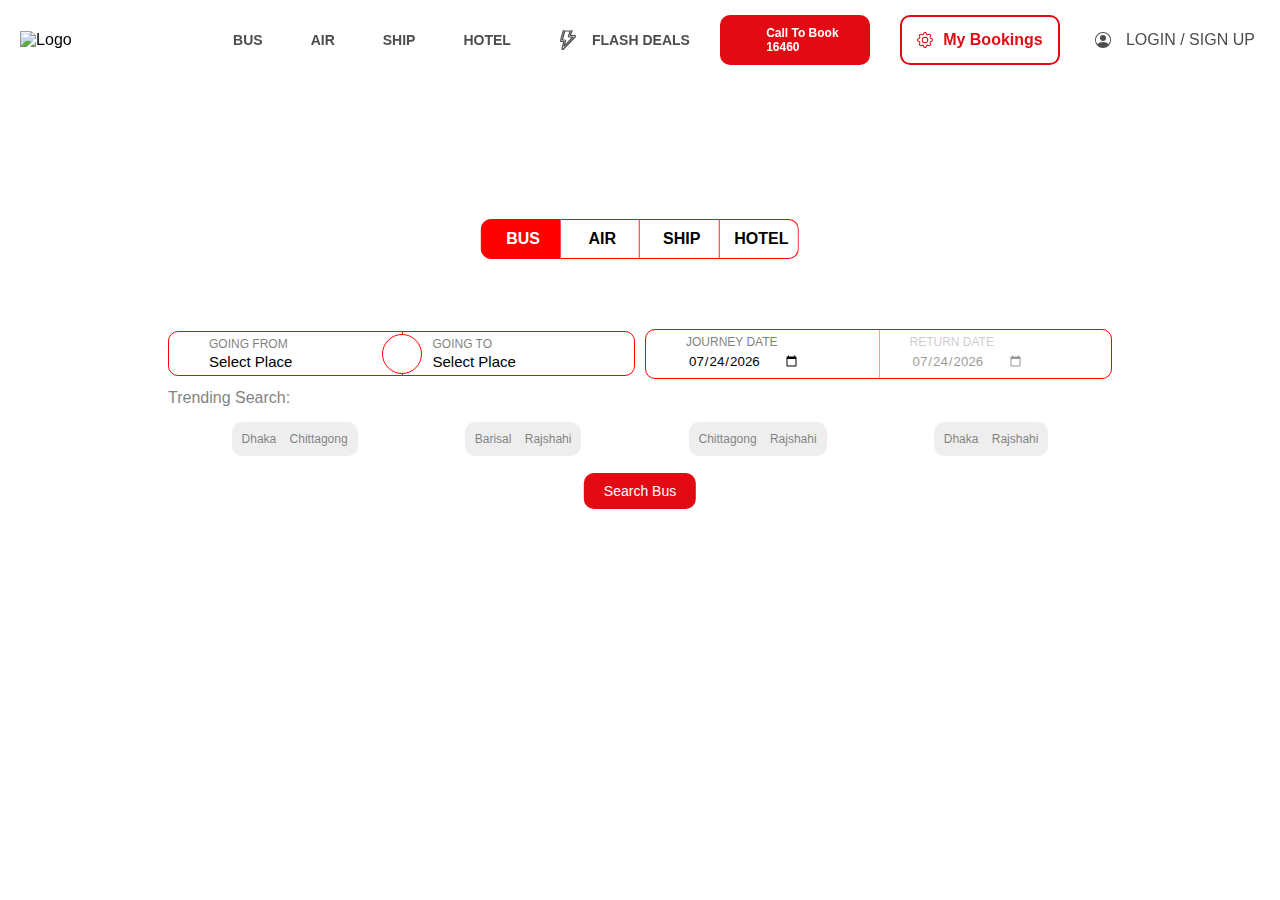
==== bus.html @ 5cc8b242 "Add files via upload" ====
<!DOCTYPE html>
<html lang="en">
  <head>
    <meta charset="UTF-8" />
    <meta name="viewport" content="width=device-width, initial-scale=1.0" />
    <link rel="stylesheet" href="style.css" />
    <link
      rel="stylesheet"
      href="https://cdnjs.cloudflare.com/ajax/libs/font-awesome/6.5.2/css/all.min.css"
      integrity="sha512-SnH5WK+bZxgPHs44uWIX+LLJAJ9/2PkPKZ5QiAj6Ta86w+fsb2TkcmfRyVX3pBnMFcV7oQPJkl9QevSCWr3W6A=="
      crossorigin="anonymous"
      referrerpolicy="no-referrer"
    />
    <title>bdtickets | Bus Ticket Booking</title>
    <link rel="icon" href="image/fav-icon-new.png" />
  </head>
  <body>
    <div class="navbar-main">
      <img
        class="logo"
        src="https://bdtickets.com/images/logo-new-2.png"
        alt="Logo"
        width="150px"
      />
      <div class="navbar-menu">
        <div class="menu-tab">
          <i class="fas fa-bus"></i>
          <p>BUS</p>
        </div>
        <div class="menu-tab">
          <i class="fas fa-plane"></i>
          <p>AIR</p>
        </div>
        <div class="menu-tab">
          <i class="fas fa-ship"></i>
          <p>SHIP</p>
        </div>
        <div class="menu-tab">
          <i class="fas fa-bed"></i>
          <p>HOTEL</p>
        </div>
        <div class="menu-tab">
          <svg
            xmlns="http://www.w3.org/2000/svg"
            width="33"
            height="20"
            viewBox="0 2.5 24 20"
            stroke-width="1.2"
            stroke="currentColor"
            fill="none"
            stroke-linejoin="round"
          >
            <path
              d="M8.29400141,14 L6.52697684,21.0680983 C6.34050874,21.8139707 7.26339156,22.3240198 7.79572333,21.7692956 L19.7911396,9.2692956 C20.2486433,8.79254712 19.9107562,8 19.25,8 L14.7905694,8 L16.4615125,2.98717082 C16.6233953,2.50152249 16.2619183,2 15.75,2 L8.75,2 C8.41513973,2 8.12085023,2.22198299 8.02885704,2.54395915 L5.02885704,13.0439592 C4.89196785,13.5230713 5.25171584,14 5.75,14 L8.29400141,14 Z M13.0384875,8.51282918 C12.8766047,8.99847751 13.2380817,9.5 13.75,9.5 L17.4908021,9.5 L8.6662195,18.6957861 L9.98219059,13.4319017 C10.1005306,12.9585417 9.74251208,12.5 9.25458372,12.5 L6.74429749,12.5 L9.31572606,3.5 L14.7094306,3.5 L13.0384875,8.51282918 Z"
              id="🎨-Color"
            ></path>
          </svg>
          <p>FLASH DEALS</p>
        </div>
      </div>
      <div class="call">
        <i class="fa-solid fa-phone"></i>
        <div>
          <p>Call To Book</p>
          <p>16460</p>
        </div>
      </div>
      <div class="my-bookings">
        <svg xmlns="http://www.w3.org/2000/svg" width="16" height="16" fill="#E30B13" viewBox="0 0 16 16"><path d="M8 4.754a3.246 3.246 0 1 0 0 6.492 3.246 3.246 0 0 0 0-6.492zM5.754 8a2.246 2.246 0 1 1 4.492 0 2.246 2.246 0 0 1-4.492 0z"></path><path d="M9.796 1.343c-.527-1.79-3.065-1.79-3.592 0l-.094.319a.873.873 0 0 1-1.255.52l-.292-.16c-1.64-.892-3.433.902-2.54 2.541l.159.292a.873.873 0 0 1-.52 1.255l-.319.094c-1.79.527-1.79 3.065 0 3.592l.319.094a.873.873 0 0 1 .52 1.255l-.16.292c-.892 1.64.901 3.434 2.541 2.54l.292-.159a.873.873 0 0 1 1.255.52l.094.319c.527 1.79 3.065 1.79 3.592 0l.094-.319a.873.873 0 0 1 1.255-.52l.292.16c1.64.893 3.434-.902 2.54-2.541l-.159-.292a.873.873 0 0 1 .52-1.255l.319-.094c1.79-.527 1.79-3.065 0-3.592l-.319-.094a.873.873 0 0 1-.52-1.255l.16-.292c.893-1.64-.902-3.433-2.541-2.54l-.292.159a.873.873 0 0 1-1.255-.52l-.094-.319zm-2.633.283c.246-.835 1.428-.835 1.674 0l.094.319a1.873 1.873 0 0 0 2.693 1.115l.291-.16c.764-.415 1.6.42 1.184 1.185l-.159.292a1.873 1.873 0 0 0 1.116 2.692l.318.094c.835.246.835 1.428 0 1.674l-.319.094a1.873 1.873 0 0 0-1.115 2.693l.16.291c.415.764-.42 1.6-1.185 1.184l-.291-.159a1.873 1.873 0 0 0-2.693 1.116l-.094.318c-.246.835-1.428.835-1.674 0l-.094-.319a1.873 1.873 0 0 0-2.692-1.115l-.292.16c-.764.415-1.6-.42-1.184-1.185l.159-.291A1.873 1.873 0 0 0 1.945 8.93l-.319-.094c-.835-.246-.835-1.428 0-1.674l.319-.094A1.873 1.873 0 0 0 3.06 4.377l-.16-.292c-.415-.764.42-1.6 1.185-1.184l.292.159a1.873 1.873 0 0 0 2.692-1.115l.094-.319z"></path></svg>
        <p>My Bookings</p>
      </div>
      <div class="user">
        <svg
          xmlns="http://www.w3.org/2000/svg"
          width="16"
          height="16"
          fill="currentColor"
          class="bi bi-person-circle flex-shrink-0"
          viewBox="0 0 16 16"
        >
          <path d="M11 6a3 3 0 1 1-6 0 3 3 0 0 1 6 0z"></path>
          <path
            fill-rule="evenodd"
            d="M0 8a8 8 0 1 1 16 0A8 8 0 0 1 0 8zm8-7a7 7 0 0 0-5.468 11.37C3.242 11.226 4.805 10 8 10s4.757 1.225 5.468 2.37A7 7 0 0 0 8 1z"
          ></path>
        </svg>
        <p>LOGIN / SIGN UP</p>
      </div>
    </div>
    <div class="container" style="margin-top: 80px">
      <a class="home" href="index.html"><i class="fa-solid fa-house"></i></a>
      <h1 style="text-align: center; padding: 10px">Available Buses</h1>
      <div class="show-buses"></div>
    </div>
    <div class="loader">
      <div class="outside"></div>
      <div class="inside"></div>
      <div class="dot1"></div>
      <div class="dot2"></div>
      <h3 class="h3">Searching</h3>
    </div>
    <script src="busdata.js"></script>
  </body>
</html>
---- style.css ----
* {
  padding: 0;
  margin: 0;
  box-sizing: border-box;
  font-family: "Segoe UI", Tahoma, Geneva, Verdana, sans-serif;
  overflow: none;
}
body {
  background-color: #fff;
  background-image: url("image/banner-web.png");
  background-repeat: no-repeat;
  background-size: cover;
  background-position: center;
  height: 650px;
  width: 100%;
}

.navbar-main {
  height: 80px;
  position: fixed;
  top: 0;
  left: 0;
  background-color: rgba(255, 255, 255, 0.151);
  width: 100%;
  backdrop-filter: blur(2px);
  z-index: 10;
  display: flex;
  align-items: center;
  justify-content: center;
  gap: 30px;
}
.logo {
  margin-right: 25px;
}
.navbar-menu {
  display: flex;
  align-items: center;
  justify-content: space-around;
  gap: 40px;
}

.menu-tab {
  display: flex;
  align-items: center;
  justify-content: space-around;
  gap: 8px;
  cursor: pointer;
  transition: all 0.3s;
  font-size: 14px !important;
  font-weight: 700;
  color: rgb(58 57 57 / 90%);
}

.menu-tab:hover {
  color: #e30b13;
}

.call {
  font-size: 15px;
  font-weight: 700;
  display: flex;
  align-items: center;
  justify-content: center;
  gap: 15px;
  background-color: #e30b13;
  color: white;
  border-radius: 10px;
  height: 50px;
  width: 150px;
  cursor: pointer;
}
.call p {
  font-size: 12px !important;
  font-weight: 600;
}
.call:active, .call:focus, .call:hover {
  color: #fff;
  border-color: #f52c34;
  background: #f52c34;
}

.my-bookings {
  display: flex;
  align-items: center;
  justify-content: center;
  gap: 10px;
  background-color: transparent;
  color: #e30b13;
  border: 2px solid #e30b13;
  border-radius: 10px;
  height: 50px;
  width: 160px;
  cursor: pointer;
  font-weight: 600;
}

.user {
  display: flex;
  align-items: center;
  justify-content: center;
  gap: 15px;
  background-color: transparent;
  color: rgb(58 57 57 / 90%);
  height: 50px;
  width: 170px;
  cursor: pointer;
}

.main {
  padding-top: 80px;
  width: 100%;
  height: 100%;
  display: flex;
  align-items: center;
  justify-content: center;
  min-height: 10vh;
}
.go{
  display: flex;
  align-items: center;
  gap: 10px;
  width: 100%;
}
.choose-routes {
  width: 80%;
  background-color: #ffffff;
  padding: 40px 40px 20px 40px;
  border-radius: 10px;
  position: relative;
  margin: 80px 10px;
  margin-top: 120px;
}

.ticket {
  position: absolute;
  top: 0;
  left: 50%;
  transform: translate(-50%, -100%);
  width: 35%;
  display: flex;
  align-items: center;
  justify-content: space-around;
  background-color: rgb(255, 255, 255);
  border-radius: 10px 10px 0 0;
  padding: 20px;
}

.search-btn {
  position: absolute;
  bottom: 0;
  left: 50%;
  transform: translate(-50%, 50%);
  background-color: #e30b13;
  color: white;
  border-radius: 10px;
  border: none;
  outline: none;
  padding: 10px 20px;
  font-size: 14px;
  font-weight: 700 !importan;
  cursor: pointer;
  transition: all 0.2s;
}

.search-btn:active, .search-btn:focus, .search-btn:hover {
  color: #fff;
  border-color: #f52c34;
  background: #f52c34;
}

.transport {
  background-color: #ffffff;
  padding: 10px;
  border: red solid 1px;
  display: flex;
  align-items: center;
  justify-content: center;
  gap: 5px;
  cursor: pointer;
  transition: all 0.2s;
  font-weight: 600;
  width: 25%;
}

.first {
  border-radius: 10px 0 0 10px;
}

.last {
  border-radius: 0 10px 10px 0;
}

.middle, .last {
  border-left: 0px;
}

.transport:hover {
  background-color: rgb(255, 115, 115);
}

.active {
  background-color: red;
  color: white;
}

.from-to, .dates {
  display: flex;
  align-items: center;
  border: 1px solid red;
  border-radius: 10px;
  padding: 0 10px;
  background-color: white;
  margin: 10px 0;
  position: relative;
  width: 100%;
}

.from, .to {
  display: flex;
  flex-direction: column;
  width: 50%;
  padding: 5px 30px;
  overflow: hidden;
}

.from label, .to label {
  opacity: 0.5;
  font-size: 12px;
}

.select-going-from, .select-going-to {
  border: none;
  outline: none;
  font-size: 15px;
  background-color: transparent;
  cursor: pointer;
}

.switch-arrow {
  border-radius: 10px;
  border: 1px solid red;
  background-color: white;
  cursor: pointer;
  border-radius: 100%;
  width: 40px;
  height: 40px;
  display: flex;
  align-items: center;
  justify-content: center;
  position: absolute;
  top: 50%;
  left: 50%;
  transform: translate(-50%, -50%);
}

.to {
  border-left: 1px solid red;
}

label {
  margin-bottom: 2px;
}

.date-input {
  padding: 2px;
  width: fit-content;
  border: none;
  background-color: transparent;
  text-align: left;
}

.tranding-places {
  width: 100%;
  display: flex;
  align-items: center;
  justify-content: space-around;
  flex-wrap: wrap;
  padding: 10px;
}

.options {
  position: absolute;
  z-index: 2;
  top: 70px;
  background-color: #ffffff;
  border-radius: 10px;
  padding: 10px;
  width: 300px;
  display: none;
  box-shadow: 0 0 5px black;
}

.options-from {
  display: block;
}

.filter-option {
  height: 200px;
  overflow-y: auto;
}

.options input {
  width: 100%;
  border: none;
  border: none;
  outline: none;
  padding-bottom: 5px;
  border-bottom: 1px solid black;
  font-size: 15px;
}

.option {
  padding: 10px;
  margin: 10px;
  border-radius: 10px;
  cursor: pointer;
  background-color: white;
  transition: all 0.2s;
  background-color: rgb(235, 235, 235);
}

.option:hover {
  background-color: rgb(255, 115, 115);
}

.tranding-place {
  margin: 5px;
  opacity: 0.5;
  padding: 10px;
  background-color: #dfdfdf;
  border-radius: 10px;
  cursor: pointer;
  font-size: 12px;
}
.tranding-place i {
  margin: 0 5px;
}
.show-buses {
  padding: 10px;
  margin: 10px;
  background: white;
  border-radius: 10px;
  padding: 20px;
}

.bus {
  width: 100%;
  border: 2px solid red;
  border-radius: 10px;
  padding: 10px;
  display: flex;
  align-items: center;
  justify-content: space-around;
  flex-wrap: wrap;
}

.bus div {
  margin: 10px;
  background-color: rgb(212, 212, 212);
  border-radius: 10px;
  padding: 5px 10px;
}

.no-bus {
  display: flex;
  align-items: center;
  justify-content: center;
  flex-direction: column;
}

.home {
  text-decoration: none;
  width: 50px;
  height: 50px;
  display: flex;
  align-items: center;
  justify-content: center;
  background-color: red;
  position: absolute;
  top: 90px;
  left: 10px;
  color: white;
  border-radius: 100%;
  font-size: 20px;
  transition: all 0.2s;
}

.home:hover {
  box-shadow: 0 0 5px black;
}
.loader {
  height: 100dvh;
  width: 100vw;
  position: absolute;
  top: 0;
  left: 0;
  z-index: 12;
  background-color: rgba(255, 208, 208, 0.5);
  backdrop-filter: blur(10px);
  display: flex;
  align-items: center;
  justify-content: center;
  animation: loading forwards 1s linear;
  animation-delay: 1s;
}

.outside {
  position: absolute;
  width: 90px;
  height: 95px;
  border-radius: 100%;
  border-top: 10px solid red;
  border-bottom: 10px solid red;
  animation: out 2s linear infinite;
}

.inside {
  position: absolute;
  width: 75px;
  height: 70px;
  border-radius: 100%;
  border-right: 10px solid black;
  border-left: 10px solid black;
  animation: in 2s linear infinite;
}

.dot1 {
  position: absolute;
  background-color: red;
  animation: dot1 1s linear infinite;
  border-radius: 50%;
  z-index: 1;
}
.dot2 {
  position: absolute;
  background-color: black;
  animation: dot2 1s linear infinite;
  animation-delay: 0.5s;
  border-radius: 50%;
}

.h3 {
  margin-top: 150px;
  font-size: 25px;
  animation: search 1s linear infinite;
  width: 150px;
  text-align: left;
}

@keyframes star {
  0% {
    width: 0;
    height: 0;
    opacity: 0;
  }
  100% {
    width: 5px;
    height: 5px;
    opacity: 1;
  }
}

@keyframes loading {
  0% {
    top: 0;
  }
  100% {
    top: -100dvh;
  }
}

@keyframes out {
  0% {
    transform: rotate(360deg);
  }
  100% {
    transform: rotate(0deg);
  }
}

@keyframes in {
  0% {
    transform: rotate(0deg);
  }
  100% {
    transform: rotate(360deg);
  }
}

@keyframes dot1 {
  0% {
    height: 10px;
    width: 40px;
  }
  50% {
    height: 40px;
    width: 10px;
  }
  100% {
    height: 10px;
    width: 40px;
  }
}

@keyframes dot2 {
  0% {
    height: 10px;
    width: 40px;
  }
  50% {
    height: 40px;
    width: 10px;
  }
  100% {
    height: 10px;
    width: 40px;
  }
}


@media screen and (max-width: 1000px) {
  .navbar {
    gap: 20px;
  }
}
@media screen and (max-width: 800px) {
  .navbar {
    background-color: transparent;
    justify-content: space-between;
    padding: 0 20px;
  }
  .navbar-menu,
  .profile,
  .my-bookings {
    display: none;
  }
  .optionst {
    right: 0;
  }
}
@media screen and (max-width: 650px) {
  .choose-routes {
    padding-left: 10px;
    padding-right: 10px;
    width: 100%;
  }
  .ticket {
    width: 100%;
    background-color: transparent;
    transform: translate(-50%, -50%);
  }
  .transport {
    border: none;
    flex-direction: column;
    box-shadow: 0 0 5px black;
    width: 60px;
    height: 60px;
    gap: 10px;
    border-radius: 10px;
  }
  .from {
    padding: 5px;
  }
}
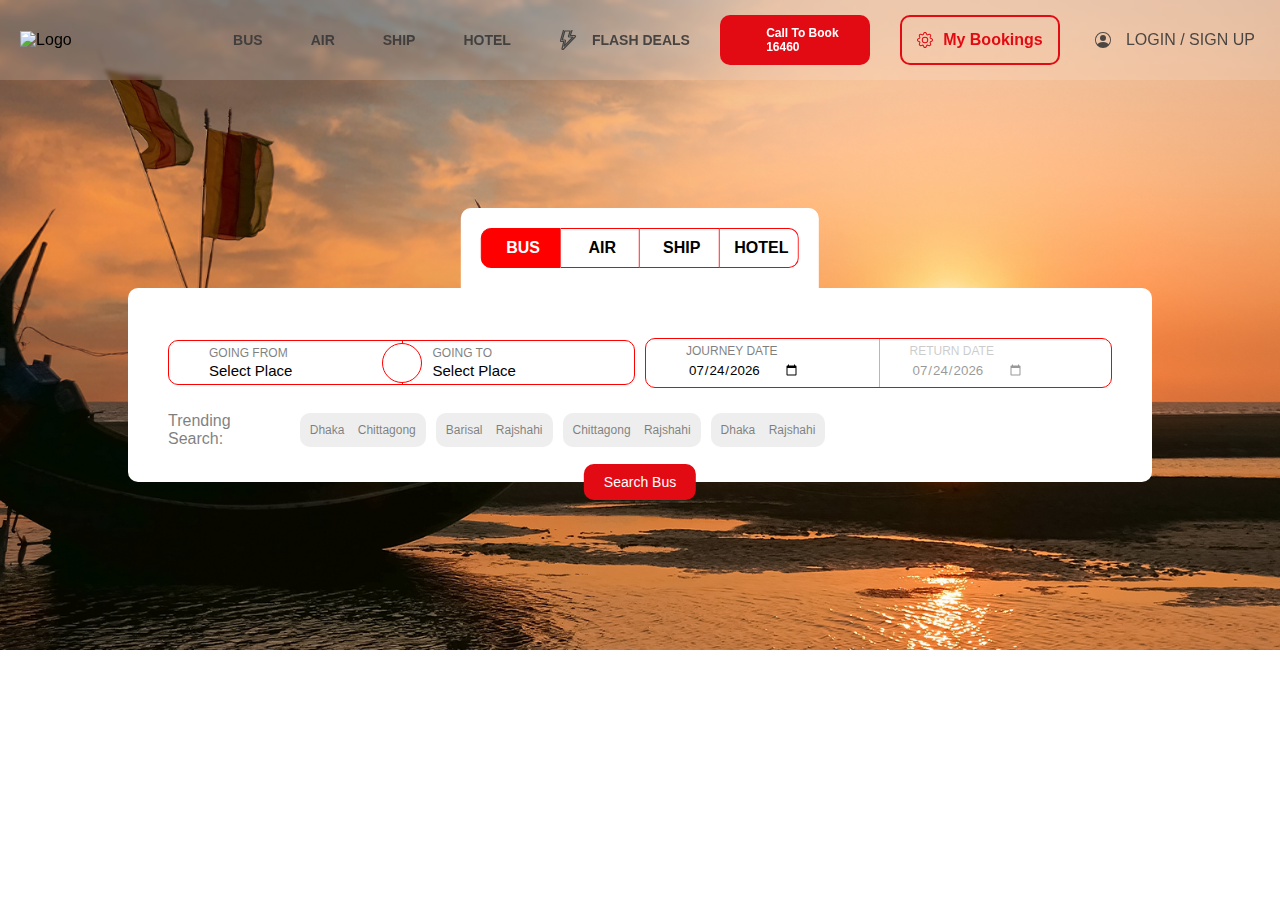
==== commit d138dcf6: "Add files via upload" ====
--- a/bus.html
+++ b/bus.html
@@ -3,7 +3,7 @@
   <head>
     <meta charset="UTF-8" />
     <meta name="viewport" content="width=device-width, initial-scale=1.0" />
-    <link rel="stylesheet" href="style.css" />
+    <link rel="stylesheet" href="style_bus.css" />
     <link
       rel="stylesheet"
       href="https://cdnjs.cloudflare.com/ajax/libs/font-awesome/6.5.2/css/all.min.css"
@@ -66,7 +66,20 @@
         </div>
       </div>
       <div class="my-bookings">
-        <svg xmlns="http://www.w3.org/2000/svg" width="16" height="16" fill="#E30B13" viewBox="0 0 16 16"><path d="M8 4.754a3.246 3.246 0 1 0 0 6.492 3.246 3.246 0 0 0 0-6.492zM5.754 8a2.246 2.246 0 1 1 4.492 0 2.246 2.246 0 0 1-4.492 0z"></path><path d="M9.796 1.343c-.527-1.79-3.065-1.79-3.592 0l-.094.319a.873.873 0 0 1-1.255.52l-.292-.16c-1.64-.892-3.433.902-2.54 2.541l.159.292a.873.873 0 0 1-.52 1.255l-.319.094c-1.79.527-1.79 3.065 0 3.592l.319.094a.873.873 0 0 1 .52 1.255l-.16.292c-.892 1.64.901 3.434 2.541 2.54l.292-.159a.873.873 0 0 1 1.255.52l.094.319c.527 1.79 3.065 1.79 3.592 0l.094-.319a.873.873 0 0 1 1.255-.52l.292.16c1.64.893 3.434-.902 2.54-2.541l-.159-.292a.873.873 0 0 1 .52-1.255l.319-.094c1.79-.527 1.79-3.065 0-3.592l-.319-.094a.873.873 0 0 1-.52-1.255l.16-.292c.893-1.64-.902-3.433-2.541-2.54l-.292.159a.873.873 0 0 1-1.255-.52l-.094-.319zm-2.633.283c.246-.835 1.428-.835 1.674 0l.094.319a1.873 1.873 0 0 0 2.693 1.115l.291-.16c.764-.415 1.6.42 1.184 1.185l-.159.292a1.873 1.873 0 0 0 1.116 2.692l.318.094c.835.246.835 1.428 0 1.674l-.319.094a1.873 1.873 0 0 0-1.115 2.693l.16.291c.415.764-.42 1.6-1.185 1.184l-.291-.159a1.873 1.873 0 0 0-2.693 1.116l-.094.318c-.246.835-1.428.835-1.674 0l-.094-.319a1.873 1.873 0 0 0-2.692-1.115l-.292.16c-.764.415-1.6-.42-1.184-1.185l.159-.291A1.873 1.873 0 0 0 1.945 8.93l-.319-.094c-.835-.246-.835-1.428 0-1.674l.319-.094A1.873 1.873 0 0 0 3.06 4.377l-.16-.292c-.415-.764.42-1.6 1.185-1.184l.292.159a1.873 1.873 0 0 0 2.692-1.115l.094-.319z"></path></svg>
+        <svg
+          xmlns="http://www.w3.org/2000/svg"
+          width="16"
+          height="16"
+          fill="#E30B13"
+          viewBox="0 0 16 16"
+        >
+          <path
+            d="M8 4.754a3.246 3.246 0 1 0 0 6.492 3.246 3.246 0 0 0 0-6.492zM5.754 8a2.246 2.246 0 1 1 4.492 0 2.246 2.246 0 0 1-4.492 0z"
+          ></path>
+          <path
+            d="M9.796 1.343c-.527-1.79-3.065-1.79-3.592 0l-.094.319a.873.873 0 0 1-1.255.52l-.292-.16c-1.64-.892-3.433.902-2.54 2.541l.159.292a.873.873 0 0 1-.52 1.255l-.319.094c-1.79.527-1.79 3.065 0 3.592l.319.094a.873.873 0 0 1 .52 1.255l-.16.292c-.892 1.64.901 3.434 2.541 2.54l.292-.159a.873.873 0 0 1 1.255.52l.094.319c.527 1.79 3.065 1.79 3.592 0l.094-.319a.873.873 0 0 1 1.255-.52l.292.16c1.64.893 3.434-.902 2.54-2.541l-.159-.292a.873.873 0 0 1 .52-1.255l.319-.094c1.79-.527 1.79-3.065 0-3.592l-.319-.094a.873.873 0 0 1-.52-1.255l.16-.292c.893-1.64-.902-3.433-2.541-2.54l-.292.159a.873.873 0 0 1-1.255-.52l-.094-.319zm-2.633.283c.246-.835 1.428-.835 1.674 0l.094.319a1.873 1.873 0 0 0 2.693 1.115l.291-.16c.764-.415 1.6.42 1.184 1.185l-.159.292a1.873 1.873 0 0 0 1.116 2.692l.318.094c.835.246.835 1.428 0 1.674l-.319.094a1.873 1.873 0 0 0-1.115 2.693l.16.291c.415.764-.42 1.6-1.185 1.184l-.291-.159a1.873 1.873 0 0 0-2.693 1.116l-.094.318c-.246.835-1.428.835-1.674 0l-.094-.319a1.873 1.873 0 0 0-2.692-1.115l-.292.16c-.764.415-1.6-.42-1.184-1.185l.159-.291A1.873 1.873 0 0 0 1.945 8.93l-.319-.094c-.835-.246-.835-1.428 0-1.674l.319-.094A1.873 1.873 0 0 0 3.06 4.377l-.16-.292c-.415-.764.42-1.6 1.185-1.184l.292.159a1.873 1.873 0 0 0 2.692-1.115l.094-.319z"
+          ></path>
+        </svg>
         <p>My Bookings</p>
       </div>
       <div class="user">
@@ -89,10 +102,11 @@
     </div>
     <div class="container" style="margin-top: 80px">
       <a class="home" href="index.html"><i class="fa-solid fa-house"></i></a>
-      <h1 style="text-align: center; padding: 10px">Available Buses</h1>
+      <h1 style="text-align: center; padding: 10px">Available Bus</h1>
       <div class="show-buses"></div>
     </div>
-    <div class="loader">
+    <!-- loader animation -->
+    <div class="loader" >
       <div class="outside"></div>
       <div class="inside"></div>
       <div class="dot1"></div>
